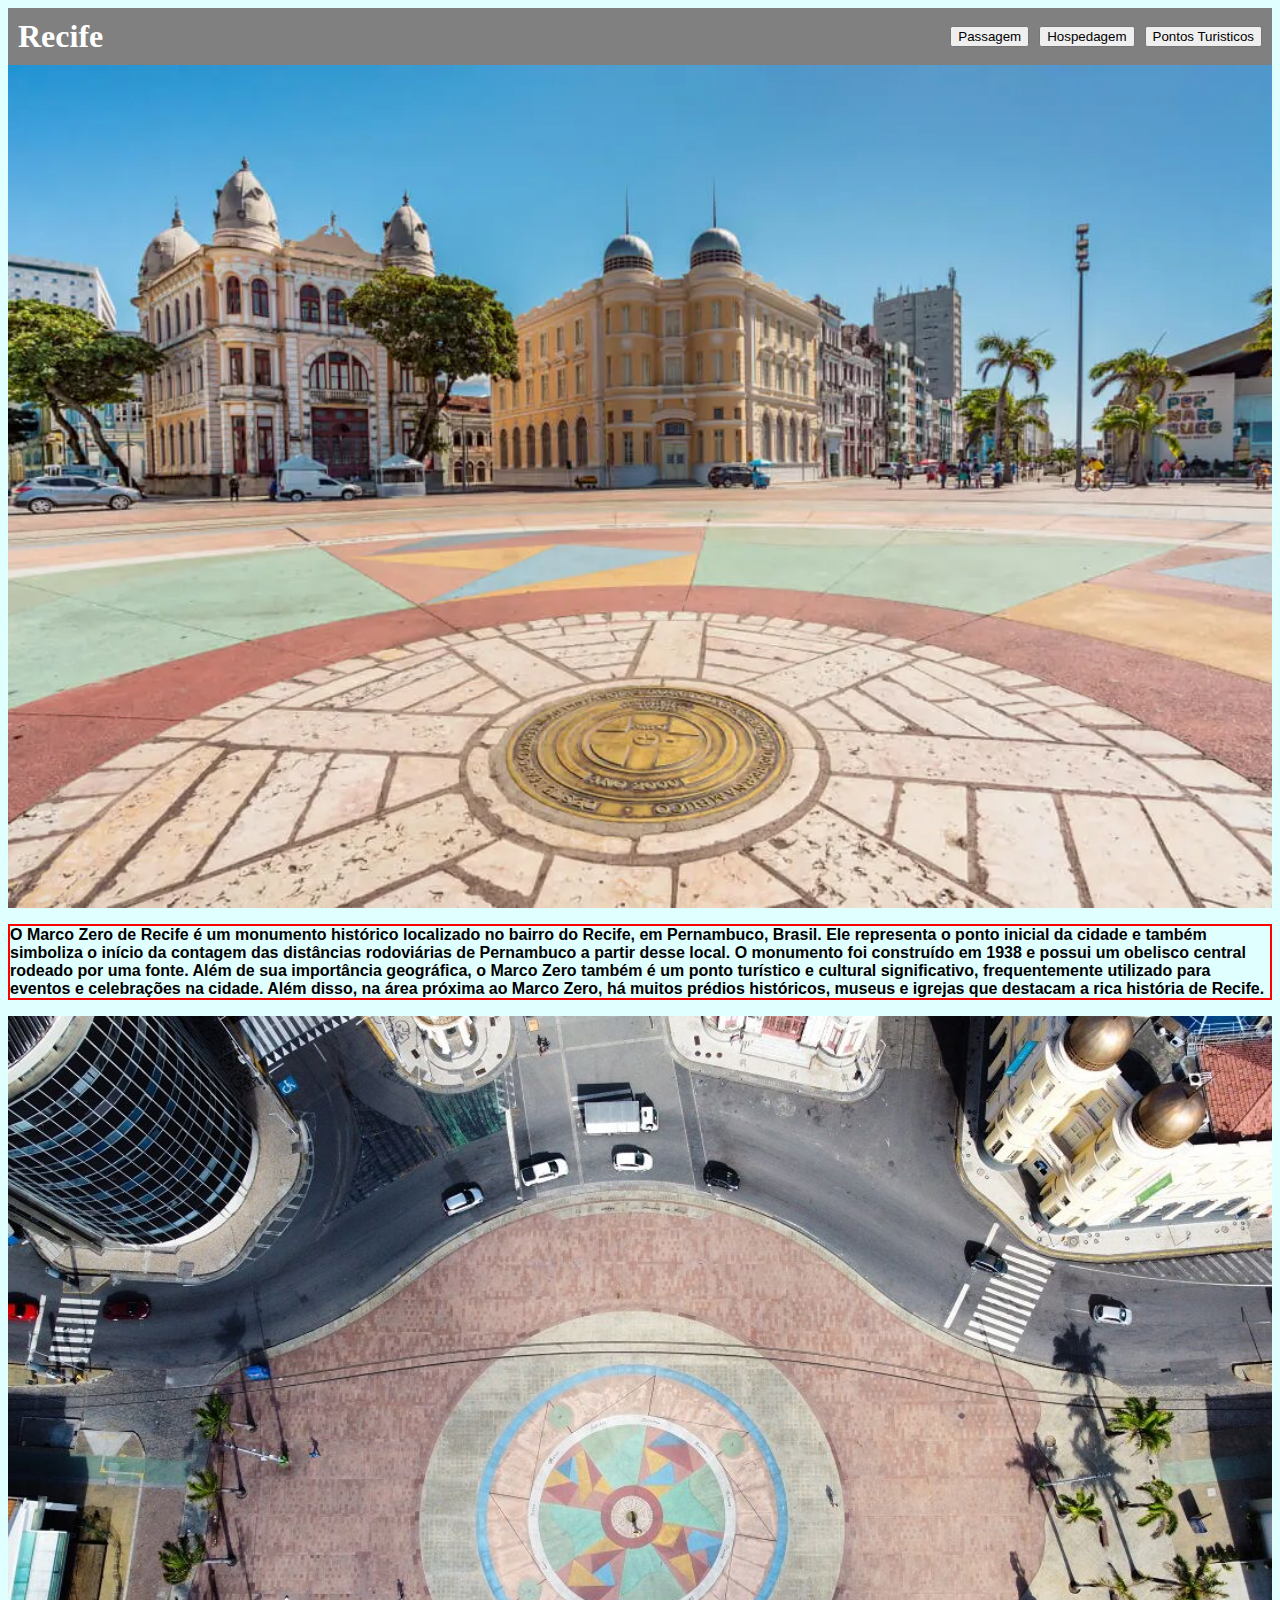
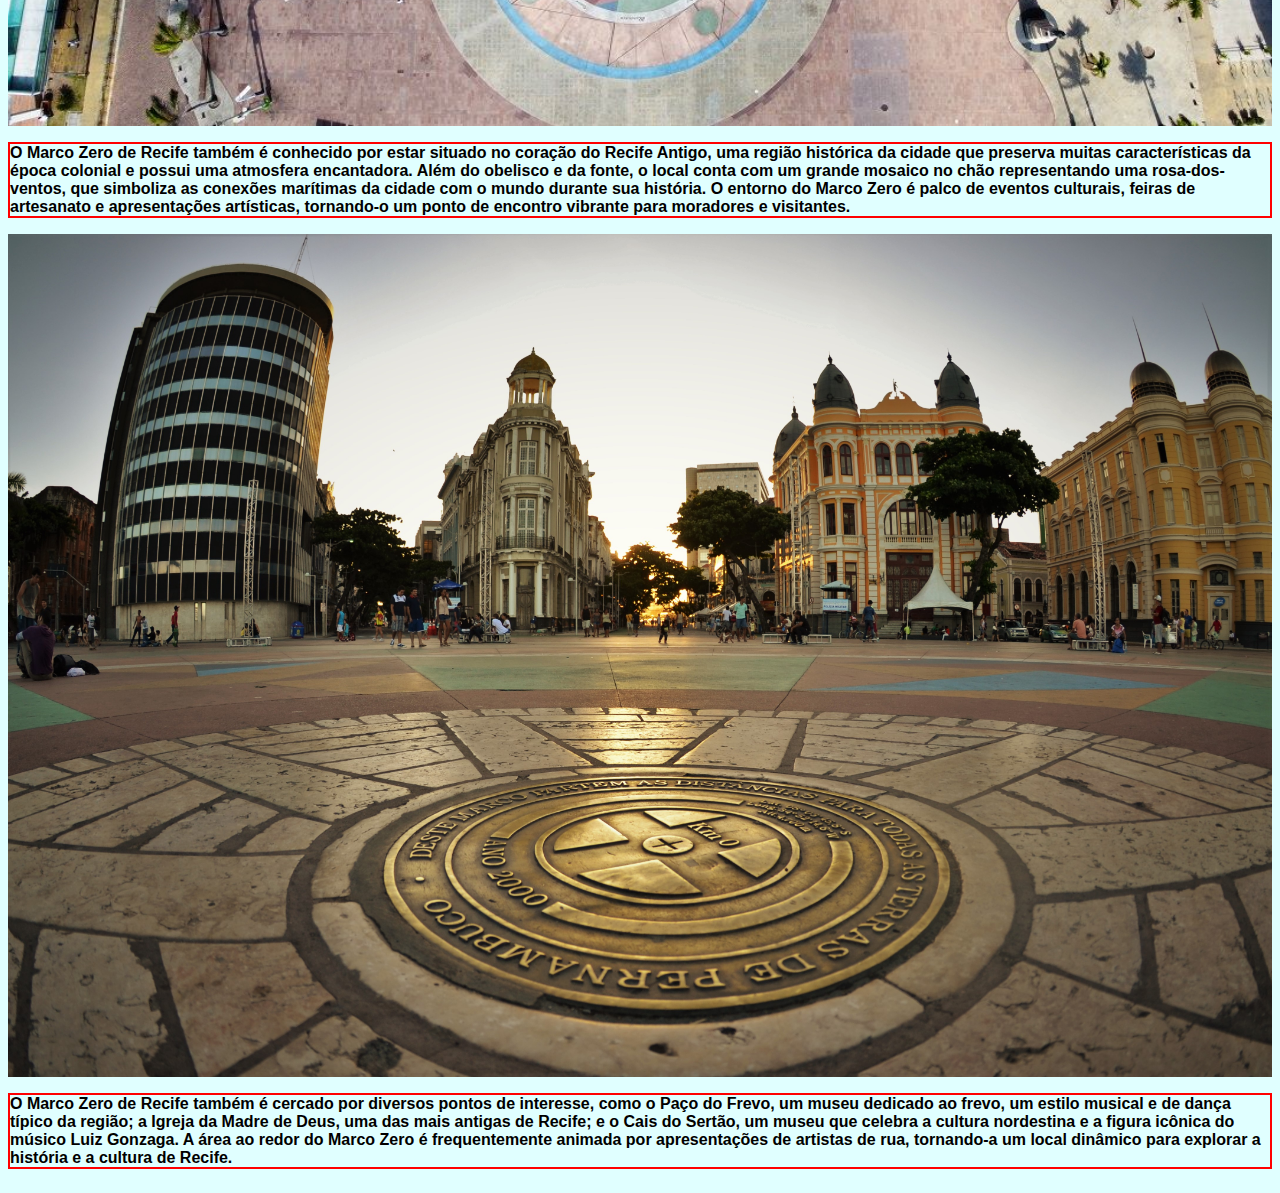
==== index.html @ 4f8f26dc "exercicio Flex" ====
<!DOCTYPE html>
<html lang="pt-BR">
<head>
    <meta charset="UTF-8">
    <meta name="viewport" content="width=device-width, initial-scale=1.0">
    <title>Bem-vindo ao Recife</title>
    <link rel="stylesheet" href="/style.css">
</head>
<body>
    <nav>
        <h1>Recife</h1>
        <ul>
            <li><a href=""><button>Passagem</button></a></li>
            <li><a href=""><button>Hospedagem</button></a></li>
            <li><a href="./pontos_turisticos.html"><button>Pontos Turisticos</button></a></li>
        </ul>
    </nav>
    <main>
        <div>
            <img src="/img1.jpg" alt="">
            <p>O Marco Zero de Recife é um monumento histórico localizado no bairro do Recife, em Pernambuco, Brasil. Ele representa o ponto inicial da cidade e também simboliza o início da contagem das distâncias rodoviárias de Pernambuco a partir desse local. O monumento foi construído em 1938 e possui um obelisco central rodeado por uma fonte. Além de sua importância geográfica, o Marco Zero também é um ponto turístico e cultural significativo, frequentemente utilizado para eventos e celebrações na cidade. Além disso, na área próxima ao Marco Zero, há muitos prédios históricos, museus e igrejas que destacam a rica história de Recife.</p>
        </div>
        <div>
            <img src="/img8.jpg" alt="">
            <p>O Marco Zero de Recife também é conhecido por estar situado no coração do Recife Antigo, uma região histórica da cidade que preserva muitas características da época colonial e possui uma atmosfera encantadora. Além do obelisco e da fonte, o local conta com um grande mosaico no chão representando uma rosa-dos-ventos, que simboliza as conexões marítimas da cidade com o mundo durante sua história. O entorno do Marco Zero é palco de eventos culturais, feiras de artesanato e apresentações artísticas, tornando-o um ponto de encontro vibrante para moradores e visitantes.</p>
        </div>
        <div>
            <img src="/img9.jpg" alt="">
            <p>O Marco Zero de Recife também é cercado por diversos pontos de interesse, como o Paço do Frevo, um museu dedicado ao frevo, um estilo musical e de dança típico da região; a Igreja da Madre de Deus, uma das mais antigas de Recife; e o Cais do Sertão, um museu que celebra a cultura nordestina e a figura icônica do músico Luiz Gonzaga. A área ao redor do Marco Zero é frequentemente animada por apresentações de artistas de rua, tornando-a um local dinâmico para explorar a história e a cultura de Recife.</p>
        </div>
    </main>
</body>
</html>
---- style.css ----
h1 {
    margin: 10px;
}
nav {
    display: flex;
    background-color: grey;
    color:white;
    align-items: center;
    justify-content: space-between;
}

ul {
    display: flex;
    align-items: center;
    justify-content: center;
    gap: 10px;
    list-style: none;
    margin-right: 10px;

}
div {
    font-weight: bold;
    display: flex;
    flex-direction: column;
}
p {
    font-family: 'Segoe UI', Tahoma, Geneva, Verdana, sans-serif;
    border: solid red 2px;
}
body {
    background-color: lightcyan;
}
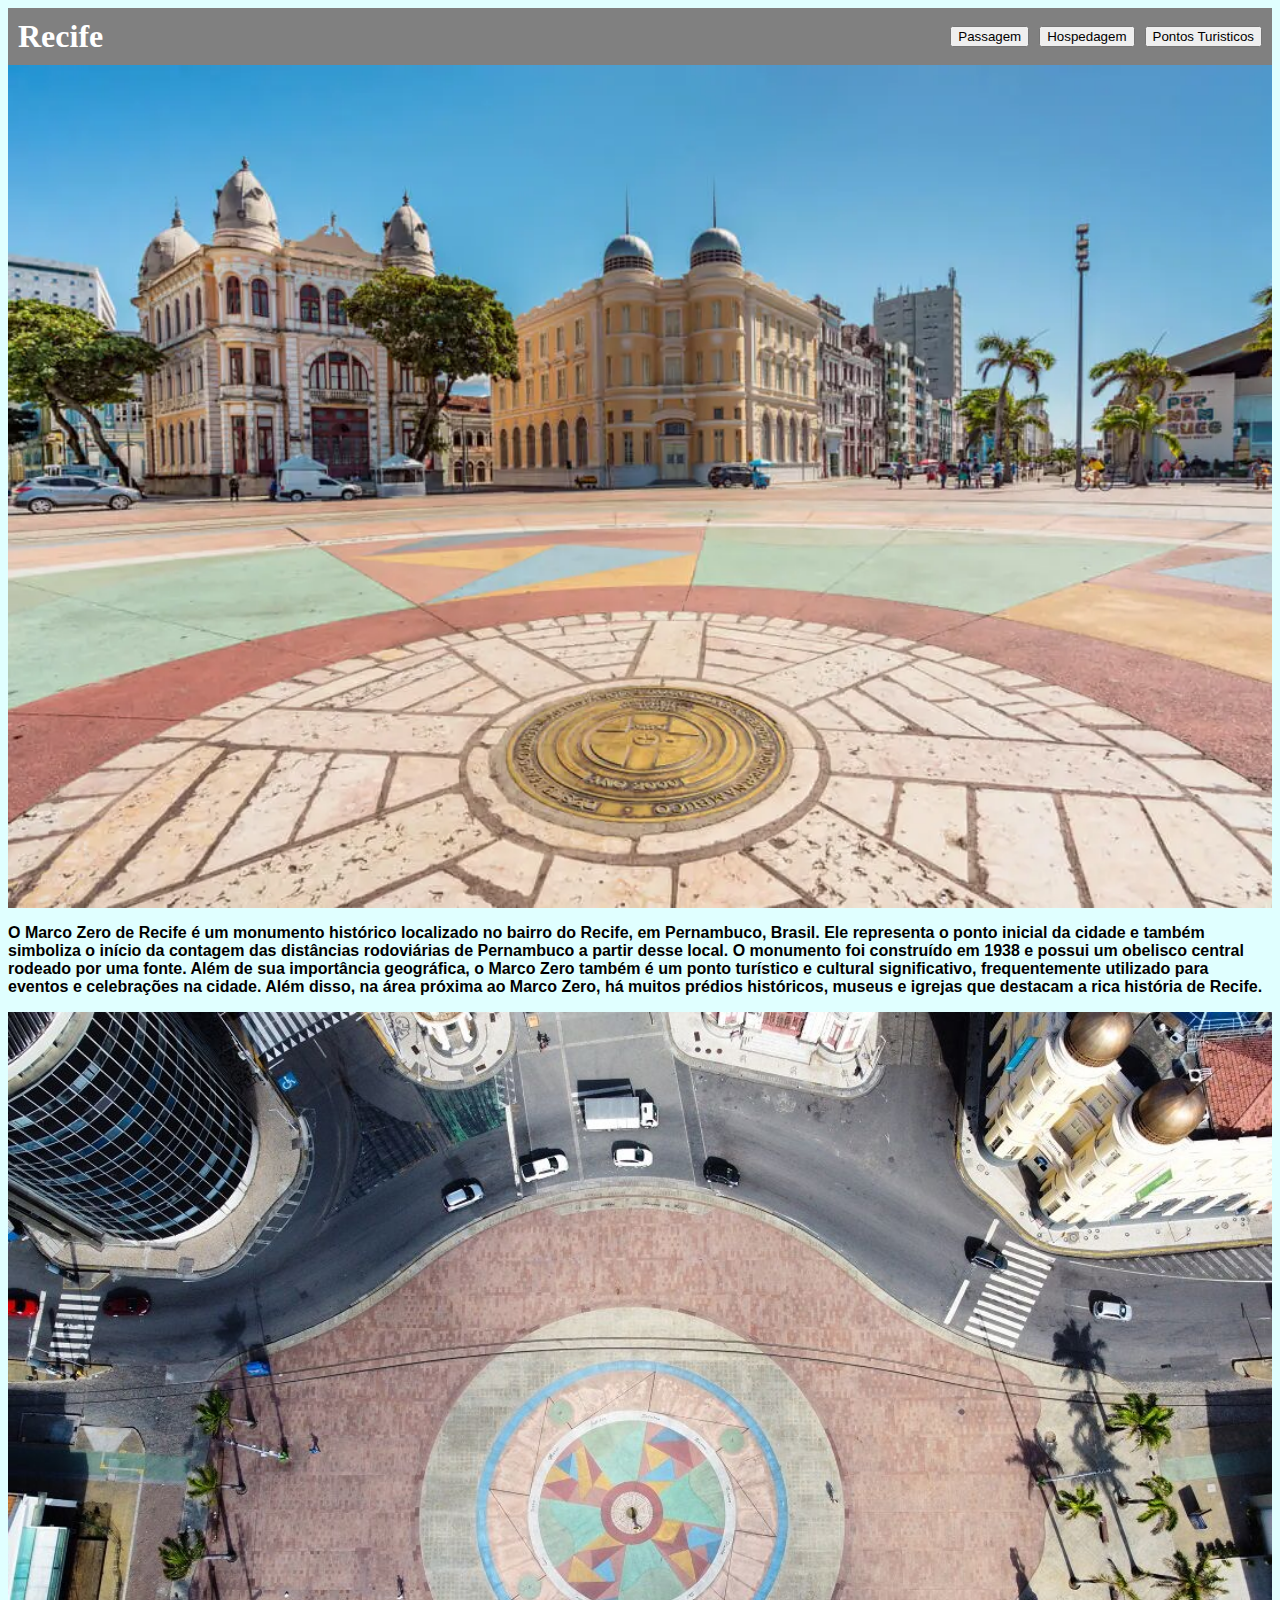
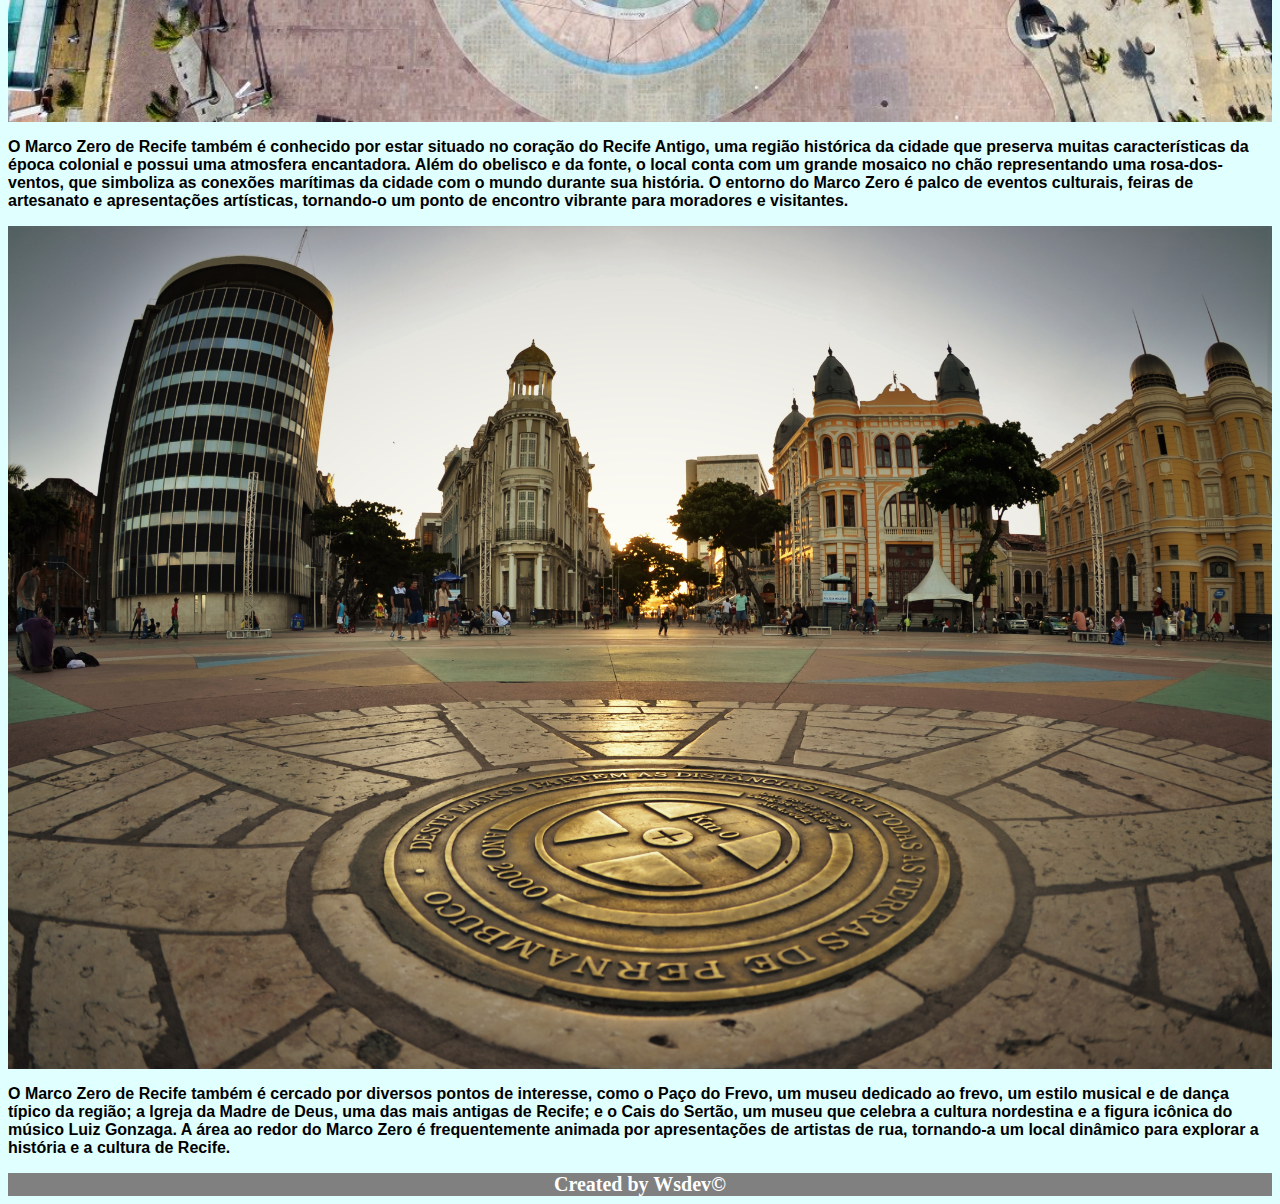
==== commit ee2f91a3: "Ajustado layout e criado footer" ====
--- a/index.html
+++ b/index.html
@@ -28,6 +28,11 @@
             <img src="/img9.jpg" alt="">
             <p>O Marco Zero de Recife também é cercado por diversos pontos de interesse, como o Paço do Frevo, um museu dedicado ao frevo, um estilo musical e de dança típico da região; a Igreja da Madre de Deus, uma das mais antigas de Recife; e o Cais do Sertão, um museu que celebra a cultura nordestina e a figura icônica do músico Luiz Gonzaga. A área ao redor do Marco Zero é frequentemente animada por apresentações de artistas de rua, tornando-a um local dinâmico para explorar a história e a cultura de Recife.</p>
         </div>
+        <footer>   
+            <span>
+                Created by Wsdev©
+            </span>
+        </footer>
     </main>
 </body>
 </html>--- a/style.css
+++ b/style.css
@@ -26,8 +26,16 @@
 }
 p {
     font-family: 'Segoe UI', Tahoma, Geneva, Verdana, sans-serif;
-    border: solid red 2px;
+
 }
 body {
     background-color: lightcyan;
+}
+span {
+    display: flex;
+    justify-content: center;
+    font-size: 20px;
+    background-color: grey;
+    font-weight: bold;
+    color: white;
 }